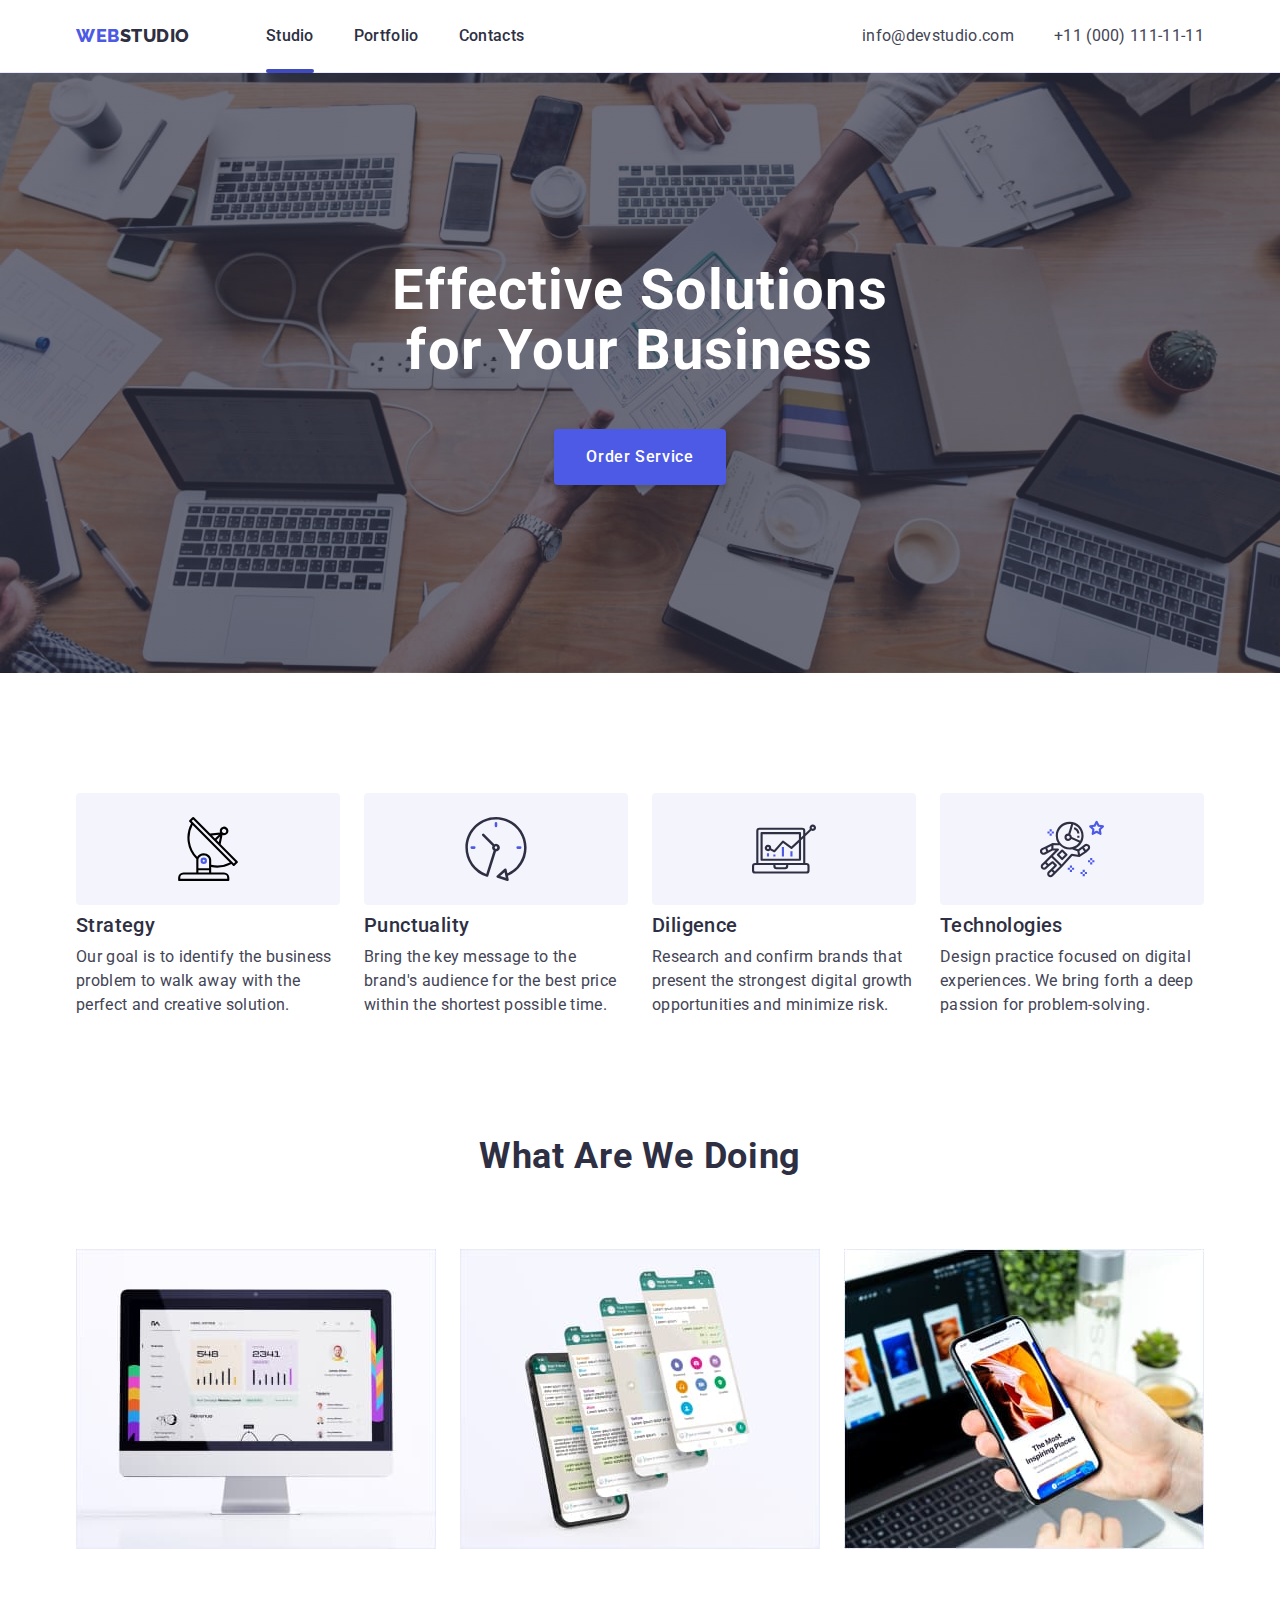
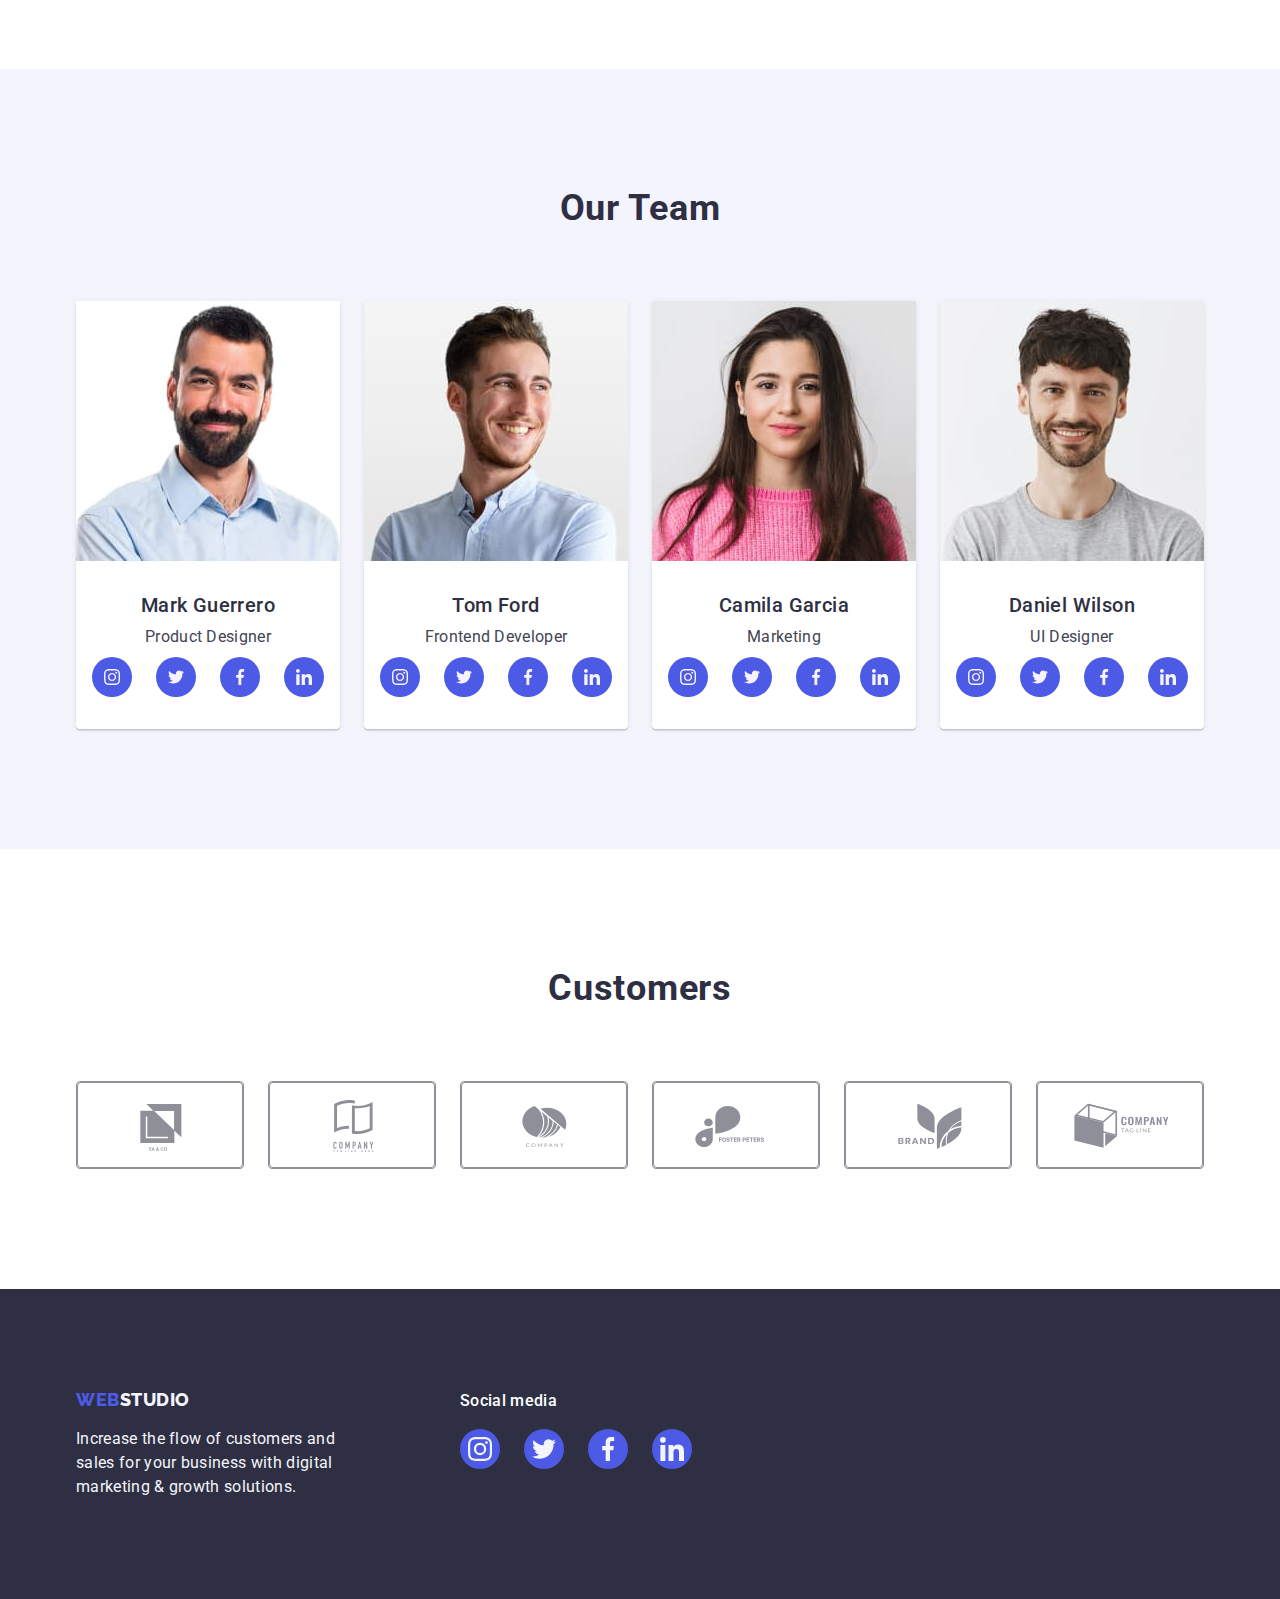
==== index.html @ 3f3465f7 "footer" ====
<!DOCTYPE html>
<html lang="en">
  <head>
    <meta charset="UTF-8" />
    <meta http-equiv="X-UA-Compatible" content="IE=edge" />
    <meta name="viewport" content="width=device-width, initial-scale=1.0" />
    <title>Document</title>
    <link rel="preconnect" href="https://fonts.googleapis.com" />
    <link rel="preconnect" href="https://fonts.gstatic.com" crossorigin />
    <link rel="preconnect" href="https://fonts.googleapis.com" />
    <link rel="preconnect" href="https://fonts.gstatic.com" crossorigin />
    <link
      href="https://fonts.googleapis.com/css2?family=Raleway:wght@800&family=Roboto:wght@400;500;700;900&display=swap"
      rel="stylesheet"
    />
    <link
      rel="stylesheet"
      href="https://cdnjs.cloudflare.com/ajax/libs/modern-normalize/2.0.0/modern-normalize.min.css"
      integrity="sha512-4xo8blKMVCiXpTaLzQSLSw3KFOVPWhm/TRtuPVc4WG6kUgjH6J03IBuG7JZPkcWMxJ5huwaBpOpnwYElP/m6wg=="
      crossorigin="anonymous"
      referrerpolicy="no-referrer"
    />
    <link rel="stylesheet" href="./css/styles.css" />
  </head>
  <body>
    <header class="header-border">
      <div class="container header-container">
        <nav class="header-navigation">
          <a class="link web" href="./index.html"
            >Web<span class="web-studio">Studio</span></a
          >
          <ul class="header-navigation-list list">
            <li class="navigation-list">
              <a href="./index.html" class="header-nav link current">Studio</a>
            </li>
            <li class="navigation-list">
              <a href="./portfolio.html" class="header-nav link">Portfolio</a>
            </li>
            <li class="navigation-list">
              <a href="" class="header-nav link">Contacts</a>
            </li>
          </ul>
        </nav>
        <address class="adress">
          <ul class="header-navigation-adress list">
            <li>
              <a class="btn-adress link" href="mailto:info@devstudio.com"
                >info@devstudio.com
              </a>
            </li>
            <li>
              <a class="btn-adress link" href="tel:+110001111111"
                >+11 (000) 111-11-11</a
              >
            </li>
          </ul>
        </address>
      </div>
    </header>
    <main>
      <section class="heero section">
        <div class="container">
          <h1 class="heero-text">Effective Solutions for Your Business</h1>
          <button type="button" class="btn-heero" data-modal-open>
            Order Service
          </button>
        </div>
      </section>
      <section class="description section">
        <div class="container">
          <h2 class="visually-hidden">Our Rules</h2>
          <ul class="list rules-main-list">
            <li class="rules-list">
              <div class="rules-list-svg">
                <svg width="64px" height="64px">
                  <use href="./images/icons.svg#icon-antenna-1"></use>
                </svg>
              </div>
              <h3 class="description-main">Strategy</h3>
              <p class="description-secondary">
                Our goal is to identify the business problem to walk away with
                the perfect and creative solution.
              </p>
            </li>
            <li class="rules-list">
              <div class="rules-list-svg">
                <svg width="64px" height="64px">
                  <use href="./images/icons.svg#icon-clock-1"></use>
                </svg>
              </div>
              <h3 class="description-main">Punctuality</h3>
              <p class="description-secondary">
                Bring the key message to the brand's audience for the best price
                within the shortest possible time.
              </p>
            </li>
            <li class="rules-list">
              <div class="rules-list-svg">
                <svg width="64px" height="64px">
                  <use href="./images/icons.svg#icon-diagram-1"></use>
                </svg>
              </div>
              <h3 class="description-main">Diligence</h3>
              <p class="description-secondary">
                Research and confirm brands that present the strongest digital
                growth opportunities and minimize risk.
              </p>
            </li>
            <li class="rules-list">
              <div class="rules-list-svg">
                <svg width="64px" height="64px">
                  <use href="./images/icons.svg#icon-astronaut-1"></use>
                </svg>
              </div>
              <h3 class="description-main">Technologies</h3>
              <p class="description-secondary">
                Design practice focused on digital experiences. We bring forth a
                deep passion for problem-solving.
              </p>
            </li>
          </ul>
        </div>
      </section>
      <section class="presentation section">
        <div class="container">
          <h2 class="products">What Are We Doing</h2>
          <ul class="list products-list">
            <li class="product-items">
              <img src="./images/pc.jpg" alt="pc" width="360" height="300" />
            </li>
            <li class="product-items">
              <img
                src="./images/phones.jpg"
                alt="phones"
                width="360"
                height="300"
              />
            </li>
            <li class="product-items">
              <img
                src="./images/notebook.jpg"
                alt="notebook"
                width="360"
                height="300"
              />
            </li>
          </ul>
        </div>
      </section>
      <section class="team section">
        <div class="container">
          <h2 class="team-our">Our Team</h2>
          <ul class="list team-mainlist">
            <li class="team-list">
              <img
                src="./images/Mark.jpg"
                alt="Mark Prouct Designer"
                width="264"
                height="260"
              />
              <div class="container-team">
                <h3 class="team-names">Mark Guerrero</h3>
                <p class="team-professions">Product Designer</p>
                <ul class="list social-list">
                  <li class="social-item">
                    <a href="" class="svg-link">
                      <svg class="social-link" width="16px" height="16px">
                        <use href="./images/icons.svg#icon-instagram-2"></use>
                      </svg>
                    </a>
                  </li>
                  <li class="social-item">
                    <a href="" class="svg-link">
                      <svg class="social-link" width="16px" height="16px">
                        <use href="./images/icons.svg#icon-twitter-1"></use>
                      </svg>
                    </a>
                  </li>
                  <li class="social-item">
                    <a href="" class="svg-link">
                      <svg class="social-link" width="16px" height="16px">
                        <use href="./images/icons.svg#icon-facebook-1"></use>
                      </svg>
                    </a>
                  </li>
                  <li class="social-item">
                    <a href="" class="svg-link">
                      <svg class="social-link" width="16px" height="16px">
                        <use href="./images/icons.svg#icon-linkedin-1"></use>
                      </svg>
                    </a>
                  </li>
                </ul>
              </div>
            </li>
            <li class="team-list">
              <img
                src="./images/Tom.jpg"
                alt="Tom Frontend Developer"
                width="264"
                height="260"
              />
              <div class="container-team">
                <h3 class="team-names">Tom Ford</h3>
                <p class="team-professions">Frontend Developer</p>
                <ul class="list social-list">
                  <li class="social-item">
                    <a href="" class="svg-link">
                      <svg class="social-link" width="16px" height="16px">
                        <use href="./images/icons.svg#icon-instagram-2"></use>
                      </svg>
                    </a>
                  </li>
                  <li class="social-item">
                    <a href="" class="svg-link">
                      <svg class="social-link" width="16px" height="16px">
                        <use href="./images/icons.svg#icon-twitter-1"></use>
                      </svg>
                    </a>
                  </li>
                  <li class="social-item">
                    <a href="" class="svg-link">
                      <svg class="social-link" width="16px" height="16px">
                        <use href="./images/icons.svg#icon-facebook-1"></use>
                      </svg>
                    </a>
                  </li>
                  <li class="social-item">
                    <a href="" class="svg-link">
                      <svg class="social-link" width="16px" height="16px">
                        <use href="./images/icons.svg#icon-linkedin-1"></use>
                      </svg>
                    </a>
                  </li>
                </ul>
              </div>
            </li>
            <li class="team-list">
              <img
                src="./images/Camila.jpg"
                alt="Camila Marketing"
                width="264"
                height="260"
              />
              <div class="container-team">
                <h3 class="team-names">Camila Garcia</h3>
                <p class="team-professions">Marketing</p>
                <ul class="list social-list">
                  <li class="social-item">
                    <a href="" class="svg-link">
                      <svg class="social-link" width="16px" height="16px">
                        <use href="./images/icons.svg#icon-instagram-2"></use>
                      </svg>
                    </a>
                  </li>
                  <li class="social-item">
                    <a href="" class="svg-link">
                      <svg class="social-link" width="16px" height="16px">
                        <use href="./images/icons.svg#icon-twitter-1"></use>
                      </svg>
                    </a>
                  </li>
                  <li class="social-item">
                    <a href="" class="svg-link">
                      <svg class="social-link" width="16px" height="16px">
                        <use href="./images/icons.svg#icon-facebook-1"></use>
                      </svg>
                    </a>
                  </li>
                  <li class="social-item">
                    <a href="" class="svg-link">
                      <svg class="social-link" width="16px" height="16px">
                        <use href="./images/icons.svg#icon-linkedin-1"></use>
                      </svg>
                    </a>
                  </li>
                </ul>
              </div>
            </li>
            <li class="team-list">
              <img
                src="./images/Daniel.jpg"
                alt="Daniel UI Designer"
                width="264"
                height="260"
              />
              <div class="container-team">
                <h3 class="team-names">Daniel Wilson</h3>
                <p class="team-professions">UI Designer</p>
                <ul class="list social-list">
                  <li class="social-item">
                    <a href="" class="svg-link">
                      <svg class="social-link" width="16px" height="16px">
                        <use href="./images/icons.svg#icon-instagram-2"></use>
                      </svg>
                    </a>
                  </li>
                  <li class="social-item">
                    <a href="" class="svg-link">
                      <svg class="social-link" width="16px" height="16px">
                        <use href="./images/icons.svg#icon-twitter-1"></use>
                      </svg>
                    </a>
                  </li>
                  <li class="social-item">
                    <a href="" class="svg-link">
                      <svg class="social-link" width="16px" height="16px">
                        <use href="./images/icons.svg#icon-facebook-1"></use>
                      </svg>
                    </a>
                  </li>
                  <li class="social-item">
                    <a href="" class="svg-link">
                      <svg class="social-link" width="16px" height="16px">
                        <use href="./images/icons.svg#icon-linkedin-1"></use>
                      </svg>
                    </a>
                  </li>
                </ul>
              </div>
            </li>
          </ul>
        </div>
      </section>
      <section class="section">
        <div class="container">
          <h2 class="customers">Customers</h2>
          <ul class="customers-list list">
            <li class="customers-item">
              <a href="" class="customers-link-svg">
                <svg class="customers-svg" width="104px" height="56px">
                  <use href="./images/icons.svg#icon-Logo"></use>
                </svg>
              </a>
            </li>
            <li class="customers-item">
              <a href="" class="customers-link-svg">
                <svg class="customers-svg" width="104px" height="56px">
                  <use href="./images/icons.svg#icon-Logo-1"></use>
                </svg>
              </a>
            </li>
            <li class="customers-item">
              <a href="" class="customers-link-svg">
                <svg class="customers-svg" width="104px" height="56px">
                  <use href="./images/icons.svg#icon-Logo-2"></use>
                </svg>
              </a>
            </li>
            <li class="customers-item">
              <a href="" class="customers-link-svg">
                <svg class="customers-svg" width="104px" height="56px">
                  <use href="./images/icons.svg#icon-Logo-3"></use>
                </svg>
              </a>
            </li>
            <li class="customers-item">
              <a href="" class="customers-link-svg">
                <svg class="customers-svg" width="104px" height="56px">
                  <use href="./images/icons.svg#icon-Logo-4"></use>
                </svg>
              </a>
            </li>
            <li class="customers-item">
              <a href="" class="customers-link-svg">
                <svg class="customers-svg" width="104px" height="56px">
                  <use href="./images/icons.svg#icon-Logo-5"></use>
                </svg>
              </a>
            </li>
          </ul>
        </div>
      </section>
    </main>
    <footer class="footer">
      <div class="container footer-container">
        <div class="footer-studio-flex">
          <a href="./index.html" class="link web-footer"
            >Web<span class="web-studio-footer">Studio</span>
          </a>
          <p class="footer-text">
            Increase the flow of customers and sales for your business with
            digital marketing & growth solutions.
          </p>
        </div>
        <div class="footer-social-links">
          <p class="footer-social-media">Social media</p>
          <ul class="list social-list">
            <li class="footer-social-item">
              <a href="" class="svg-link">
                <svg class="social-link" width="24px" height="24px">
                  <use href="./images/icons.svg#icon-instagram-2"></use>
                </svg>
              </a>
            </li>
            <li class="footer-social-item">
              <a href="" class="svg-link">
                <svg class="social-link" width="24px" height="24px">
                  <use href="./images/icons.svg#icon-twitter-1"></use>
                </svg>
              </a>
            </li>
            <li class="footer-social-item">
              <a href="" class="svg-link">
                <svg class="social-link" width="24px" height="24px">
                  <use href="./images/icons.svg#icon-facebook-1"></use>
                </svg>
              </a>
            </li>
            <li class="footer-social-item">
              <a href="" class="svg-link">
                <svg class="social-link" width="24px" height="24px">
                  <use href="./images/icons.svg#icon-linkedin-1"></use>
                </svg>
              </a>
            </li>
          </ul>
        </div>
      </div>
    </footer>
    <div class="backdrop is-hidden" data-modal>
      <div class="modal">
        <button type="button" class="modal-close-btn" data-modal-close>
          <svg clas="svg-modal" width="8px" height="8px">
            <use href="./images/icons.svg#icon-close"></use>
          </svg>
        </button>
      </div>
    </div>
    <script src="./js/modal.js"></script>
  </body>
</html>
---- css/styles.css ----
/* Variables */
:root {
--primary-blue: #4D5AE5;
--pressed-blue: #404BBF;
--overlay-dark:#2E2F42;
--success-message:#31D0AA;
--main-text:#434455;
--secondary-text:#8E8F99;
--accent-color:#E7E9FC;
--background-lite:#F4F4FD;
--hero-background:#2E2F42;
--white-background:#FFFFFF;
--modal-background:#FCFCFC;
--btn-color:rgba(0, 0, 0, 0.15);
--text-shadow:rgba(0, 0, 0, 0.25);
--box-shadow:rgba(46, 47, 66, 0.08), 0px 1px 1px 0px rgba(46, 47, 66, 0.16), 0px 1px 6px 0px rgba(46, 47, 66, 0.08);
}
/* Base styles */
*,
*::before,
*::after {
  box-sizing: border-box;
}
ul,
ol {
  padding: 0;
}
body,
h1,
h2,
h3,
h4,
p,
ul,
ol,
li,
figure,
figcaption,
blockquote,
dl,
dd {
  margin: 0;
}
body {
	font-family: "Roboto", sans-serif;
	color: var(--main-text);
	background-color: var(--white-background);
}
address {
	font-style: normal;
}
a {
		text-decoration: none;
		color: currentColor;
	}
img {
	display: block;
	max-width: 100%;
	height: auto;
}
	/* components-style */
.visually-hidden {
		position: absolute;
		width: 1px;
		height: 1px;
		margin: -1px;
		border: 0;
		padding: 0;
		white-space: nowrap;
		clip-path: inset(100%);
		clip: rect(0 0 0 0);
		overflow: hidden;
		}
.container {
	width: 1158px;
	padding: 0 15px;
	margin: 0 auto;
}
.section {
	padding: 120px 0;
}
.section-portfolio-btn {
	padding: 96px 0 120px 0;
}
.portfolio-btn {
	display: flex;
	gap: 24px;
	flex-wrap: wrap;
text-align: center;
justify-content: center;
	margin-bottom: 72px;
	
}
.btn {
	background-color: var(--background-lite);
	color: var(--primary-blue);
	font-family: "Roboto", sans-serif;
	font-size: 16px;
	font-weight: 500;
	line-height: 1.5;
	letter-spacing: 0.04em;
	cursor: pointer;
	display: block;
	padding: 12px 24px;
	border-radius: 4px;
	border: 1px solid var(--accent-color);
	
}
.btn:hover,
.btn:focus {
	background-color: var(--pressed-blue);
	color: var(--white-background);
	border: 1px solid transparent ;
box-shadow: 0px 2px 2px 0px rgba(0, 0, 0, 0.12), 0px 2px 1px 0px rgba(0, 0, 0, 0.08), 0px 3px 1px 0px rgba(0, 0, 0, 0.10);
	}

.btn-adress {
	font-size: 16px;
	line-height: 1.5;
	font-weight: 400;
	letter-spacing: 0.02em;
}
.btn-adress:hover,
.btn-adress:focus {
	color: var(--pressed-blue);
}
.list {
list-style: none;
}
.link {
	text-decoration: none;
}

/*	HEADER */
.header-border {
	border-bottom: 1px solid var(--accent-color);
	box-shadow: 0px 2px 1px rgba(46, 47, 66, 0.08), 0px 1px 1px rgba(46, 47, 66, 0.16), 0px 1px 6px rgba(46, 47, 66, 0.08);
}
.header-container {
	display: flex;
	align-items: center;
}
.web {
color: var(--primary-blue);
font-family: "Raleway",sans-serif;
font-weight: 800;
font-size: 18px;
line-height: 1.17;
letter-spacing: 0.03em;
text-transform: uppercase;
display: flex;
align-items: center;
margin-left: auto;
margin-right: 76px;
}
.web-studio {
color: var(--overlay-dark);
}
.header-navigation {
	display: flex;
	align-items: center;
}
.adress {
	margin-left: auto;
}
.header-navigation-adress {
	display: flex;
	gap: 40px;
	
}
.header-navigation-list {
	display: flex;
	margin-left: auto;
	gap: 40px;
}

.header-nav {
	display: block;
	padding: 24px 0;
	color:var(--overlay-dark);
	font-size: 16px;
	font-weight: 500;
	line-height: 1.5; 
	letter-spacing: 0.02em;
	position: relative;
	transition: color 250ms cubic-bezier(0.4, 0, 0.2, 1);
}
.header-nav:hover,
.header-nav:focus {
	color: var(--pressed-blue);
}
.navigation-list {
	position: relative;
}
.current::after {
  content: "";
  background-color: var(--pressed-blue);
  width: 100%;
  height: 4px;
  border-radius: 2px;
  display: block;
  position: absolute;
  bottom: -1px;
}

/*	BODY */
.heero {
padding: 188px 0;
margin: 0 auto;
display: flex;
max-width: 1440px;
border-color: rgba(46, 47, 66, 0.70);
background-image: linear-gradient(
      rgba(46, 47, 66, 0.70),
      rgba(46, 47, 66, 0.70)
    ),
url(../images/background-image.jpg);
background-repeat: no-repeat;
background-size: cover;
background-position: center;
}
.heero-text {
	color: var(--white-background);
	text-align: center;
	font-size: 56px;
	font-weight: 700;
	line-height: 1.07;
	letter-spacing: 0.02em;
	max-width: 496px;
	margin-top: 0;
	margin-bottom: 48px;
	margin-left: auto;
	margin-right: auto;
}
.btn-heero {
	background-color: var(--primary-blue);
	color: var(--white-background);
	font-family: "Roboto", sans-serif;
	font-size: 16px;
	font-weight: 500;
	line-height: 1.5;
	letter-spacing: 0.04em;
	cursor: pointer;
	padding: 16px 32px;
	border-radius: 4px;
	box-shadow: 0px 4px 4px 0px var(--btn-color);
	display: block;
	margin: 0 auto;
	min-width: 169px;
	height: 56px;
	border: none;
	transition: background-color 250ms cubic-bezier(0.4, 0, 0.2, 1);
	
}
.btn-heero:hover,
.btn-heero:focus {
	background-color: var(--pressed-blue);
}
.description {
	background-color: var(--white-background);
}
.rules-main-list {
	display: flex;
	gap: 24px;
	margin: 0 auto;
}
.rules-list {
	width: calc((100% - 3*24px)/4);
}
.rules-list-svg {
	display: flex;
	justify-content: center;
	align-items: center;
	background-color: var(--background-lite);
	width: 264px;
	height: 112px;
	border-radius: 4px;
	margin-bottom: 8px;
}

.description-main {
color: var(--overlay-dark);
font-size: 20px;
font-weight: 500;
line-height: 1.2;
letter-spacing: 0.02em;
margin-bottom: 8px;
}
.description-secondary {
line-height: 1.5;
letter-spacing: 0.02em;
text-shadow: 0px 4px 4px 0px var(--text-shadow);

}
.presentation {
	padding-top: 0;
	color: var(--hero-background);
	font-size: 36px;
	font-weight: 700;
	line-height: 1.11;
	letter-spacing: 0.02em;
	
}
.products {
	font-size: 36px;
	line-height: 1.11;
	text-align: center;
	letter-spacing: 0.02em;
	text-transform: capitalize;
	margin-bottom: 72px;
}
.products-list {
	display: flex;
	flex-wrap: wrap;
	gap:24px;
	
}
.team {
	background-color: var(--background-lite);
}
.team-mainlist {
	display: flex;
	flex-wrap: wrap;
	gap: 24px;
}
.team-list {
	background-color: var(--white-background);
	width: calc((100% - 3*24px)/4);
	color: var(--box-shadow);
	border-radius: 0px 0px 4px 4px;
	border-radius: 0px 0px 4px 4px;
box-shadow: 0px 2px 1px 0px rgba(46, 47, 66, 0.08), 0px 1px 1px 0px rgba(46, 47, 66, 0.16), 0px 1px 6px 0px rgba(46, 47, 66, 0.08);
}
.team-our {
	font-size: 36px;
	line-height: 1.11;
	text-align: center;
	letter-spacing: 0.02em;
	text-transform: capitalize;
	color: var(--overlay-dark);
	margin-bottom: 72px;
}
.container-team {
	padding: 32px 0;

}
.team-names {
	color: var(--hero-background);
	font-size: 20px;
	font-weight: 500;
	line-height: 1.2;
	letter-spacing: 0.02em;
	text-align: center;
	margin-bottom: 8px;
}
.team-professions {
	font-size: 16px;
	font-weight: 400;
	line-height: 1.5;
	letter-spacing: 0.02em;
	text-align: center;
	margin-bottom: 8px;
}
.social-list {
	display: flex;
	justify-content: center;
	gap: 24px;
}
.social-item {
	width: 40px;
	height: 40px;
	
	
}

.svg-link {
	width: 100%;
	height: 100%;
	background-color:var(--primary-blue);
	border-radius: 50%;
	display: flex;
	align-items: center;
	justify-content: center;
	transition: background-color 250ms cubic-bezier(0.4, 0, 0.2, 1);
}
.social-link {
 fill: var(--background-lite);
  transition: fill 250ms cubic-bezier(0.4, 0, 0.2, 1);
}
.svg-link:hover,
.svg-link:focus {
  background-color: var(--pressed-blue);
}
.svg-link:hover .social-link,
.svg-link:focus .social-link {
  fill: var(--background-lite);
}
.customers {
	text-align: center;
	margin-bottom: 72px;
	font-weight: 700;
  font-size: 36px;
  line-height: 1.11;
  letter-spacing: 0.02em;
  color: var(--hero-background);
}
.customers-list {
	display: flex;
	justify-content: center;
	gap: 24px;
	transition: border-color 250ms cubic-bezier(0.4, 0, 0.2, 1);
	transition: color 250ms cubic-bezier(0.4, 0, 0.2, 1);
}
.customers-item {
	width: 168px;
	height: 88px;
	border-radius: 4px;
	border: 1px solid var(--secondary-text);
	background-position: center;
	background-repeat: no-repeat;
	background-size: 104px 56px;
	
}

.customers-link-svg {
	width: 100%;
	height: 100%;
	display: flex;
	align-items: center;
	justify-content: center;
	color: var(--secondary-text);
	border: 1px solid var(--secondary-text);
	border-radius: 4px;
	
}
.customers-svg {
	fill: currentColor;
	transition: fill 250ms cubic-bezier(0.4, 0, 0.2, 1);
}
.customers-link-svg:hover,
.customers-link-svg:focus {
	color: var(--pressed-blue);
	border-color: var(--pressed-blue);
}
.customers-link-svg:hover .customers-svg,
.customers-link-svg:focus .customers-svg {
	fill: var(--pressed-blue);
}
/* Portfolio-body */
.rules-description {
	color: var(--hero-background);
	font-size: 20px;
	font-weight: 500;
	line-height: 1.2;
	letter-spacing: 0.02em;
	margin-bottom: 8px;
}
.rules-work	{
	font-size: 16px;
	font-weight: 400;
	line-height: 1.5;
	letter-spacing: 0.02em;
	
}
.portfolio-list{
	display: flex;
	flex-wrap: wrap;
	gap: 48px 24px;
}
.portfolio-item-list {
	background-color: var(--white-background);
	width: calc((100% - 48px) / 3);
	border: 1px solid var(--accent-color);
		
}
.overlay {
	position: relative;
	overflow: hidden;
}
.overlay-text{
	position: absolute;
	opacity: 1;
	width: 100%;
	height: 100%;
	padding: 40px 32px 164px 32px;
	display: flex;
	justify-content: center;
	align-items: center;
	color: var(--background-lite);
	background-color: var(--primary-blue);
	top: 0;
	left: 0;
	transition: transform 250ms cubic-bezier(0.4, 0, 0.2, 1);
	transform: translateY(101%);
	font-family: Roboto;
	font-size: 16px;
	line-height: 1.5;
	letter-spacing: 0.02em;
}
.portfolio-item-list:hover .overlay-text {
	transform: translateY(0);
 }
.portfolio-container {
	padding: 32px 16px;
	border: 1px solid var(--accent-color);
	border-top: none;
}
/*	FOOTER */

.footer {
	display: flex;
	background-color: #2E2F42;
	font-size: 16px;
	font-weight: 400;
	line-height: 1.5;
	letter-spacing: 0.02em;
	padding: 100px 0;
}
.footer-container {
	display: flex;
	align-items: baseline;
}
.footer-studio-flex {
	margin-right: 120px;
}
.web-footer {
color: var(--primary-blue);
font-family: "Raleway",sans-serif;
font-weight: 800;
font-size: 18px;
line-height: 1.17;
letter-spacing: 0.03em;
display: inline-block;
text-transform: uppercase;
margin-bottom: 16px;
}
.web-studio-footer {
	color: var(--background-lite);
	font-family: Raleway;
	font-weight: 800;
	font-size: 18px;
	line-height: 1.16;
	letter-spacing: 0.03em;
	text-transform: uppercase;
	}
	.footer-text {
		color: var(--background-lite);
		font-size: 16px;
		font-weight: 400;
		line-height: 1.5;
		letter-spacing: 0.02em;
		max-width: 264px;
		
	}
	.footer-social-list {
		display: flex;
		gap: 16px;
	}
	.footer-social-media {
		color: var(--white-background);
		font-size: 16px;
		font-weight: 500;
		line-height: 1.5;
		letter-spacing: 0.02em;
		margin-bottom: 16px;
	}
	.footer-social-item {
		width: 40px;
		height: 40px;
	}
	.footer-social-item .svg-link:hover,
	.footer-social-item .svg-link:focus {
	  background-color: #31D0AA;
	}
	
	/* ===MODAL ==== */
	.backdrop {
		position: fixed;
		top: 0;
		left: 0;
		width: 100%;
		height: 100%;
		background-color: rgba(46, 47, 66, 0.4);
		opacity: 1;
		transition: opacity 250ms cubic-bezier(0.4, 0, 0.2, 1),
		  visibility 250ms cubic-bezier(0.4, 0, 0.2, 1);
	 }
	.modal {
		position: absolute;
		top: 50%;
		left: 50%;
		transform: translate(-50%, -50%) scale(1);
  		transition: transform 250ms cubic-bezier(0.4, 0, 0.2, 1);
		width: 408px;
		min-height: 584px;
		border-radius: 4px;
		background: var(--modal-background);
		box-shadow: 0px 2px 1px 0px rgba(0, 0, 0, 0.20), 0px 1px 3px 0px rgba(0, 0, 0, 0.12), 0px 1px 1px 0px rgba(0, 0, 0, 0.14);

	}
	.modal-close-btn {
		position: absolute;
		top: 14px;
		right: 25px;
		display: flex;
		justify-content: center;
  		align-items: center;
  		width: 24px;
  		height: 24px;
		border-radius: 50%;
		border: 1px solid rgba(0, 0, 0, 0.1);
		background-color: var(--accent-color);
		padding: 0;
		cursor: pointer;
		transition: background-color 250ms cubic-bezier(0.4, 0, 0.2, 1), border 250ms cubic-bezier(0.4, 0, 0.2, 1);
	}
	.modal-close-btn:hover,
	.modal-close-btn:focus {
		background-color: var(--pressed-blue);
		border: none;
	}
	.is-hidden {
		opacity: 0;
		visibility: hidden;
		pointer-events: none;
	}
	.backdrop.is-hidden .modal {
		transform: translate(-50%, -50%) scale(0.5);
	 }
	 .svg-modal {
		ransition: fill 250ms cubic-bezier(0.4, 0, 0.2, 1);
	 }
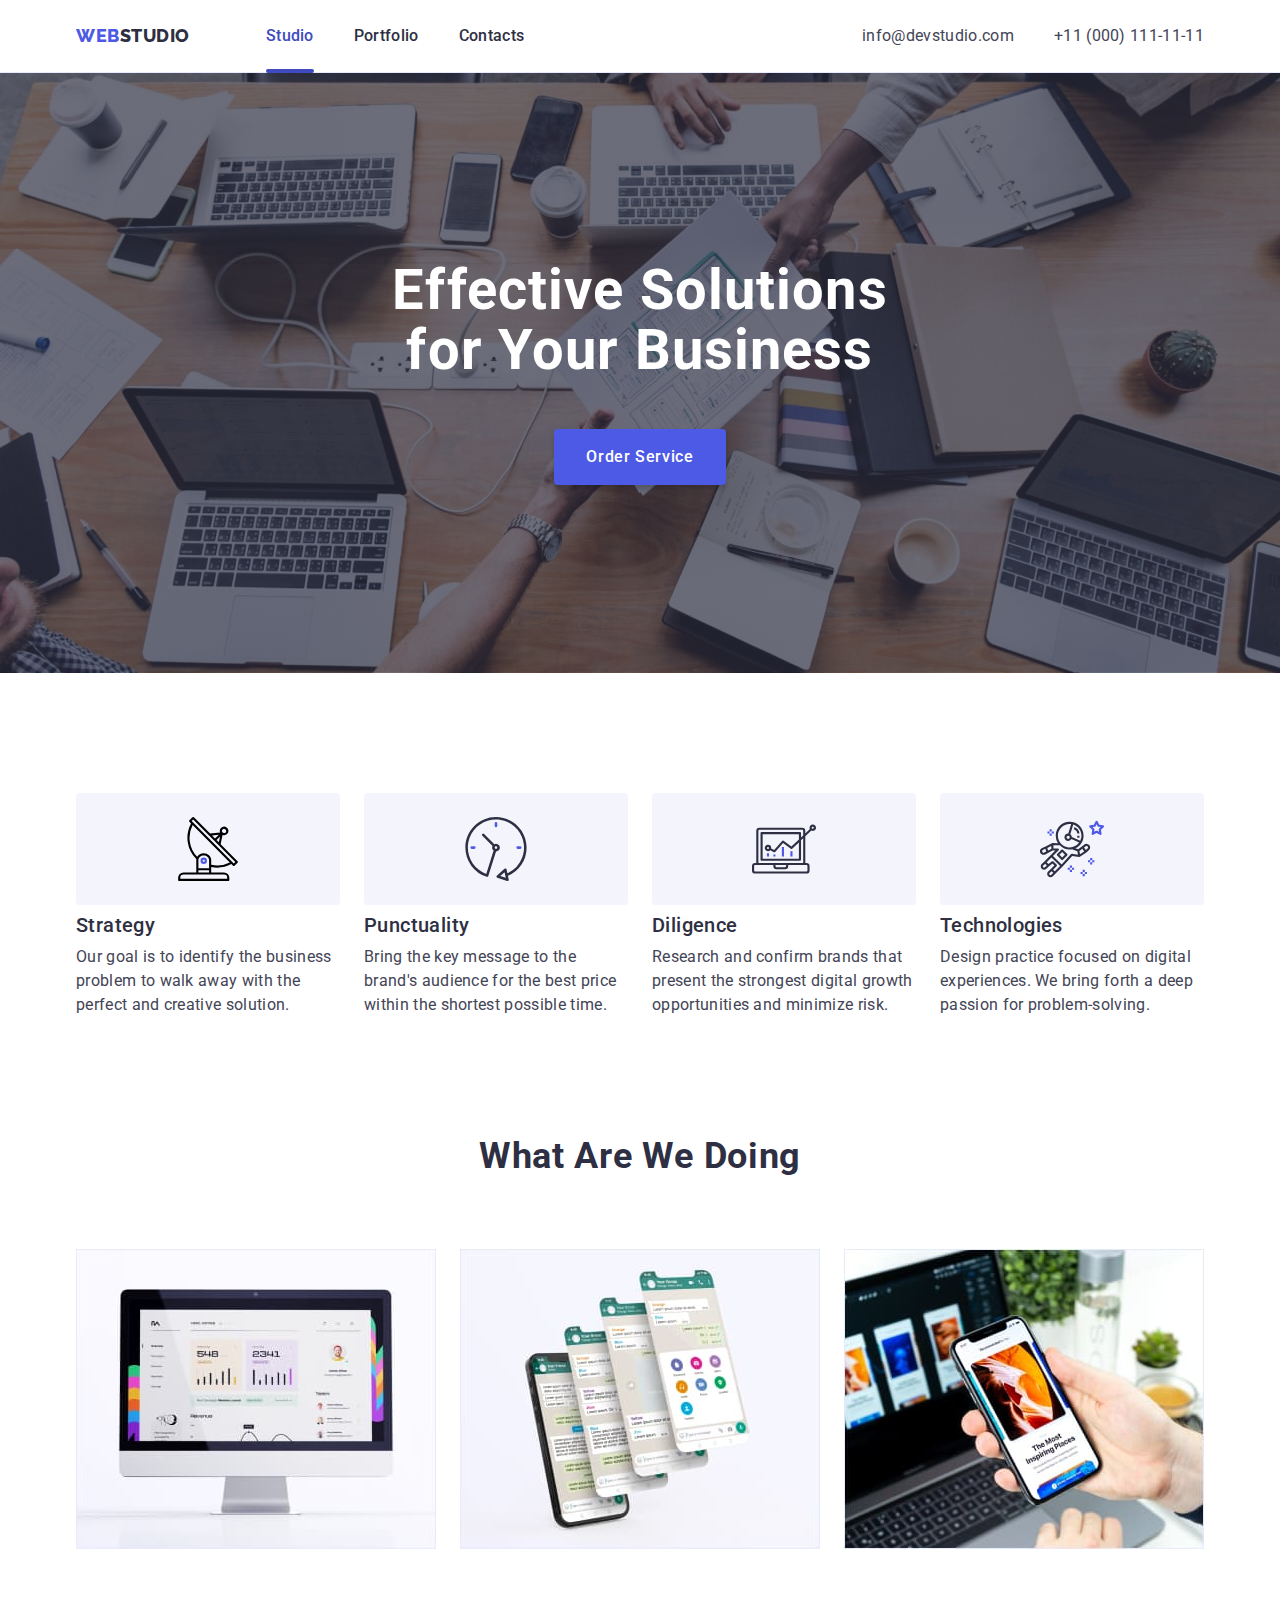
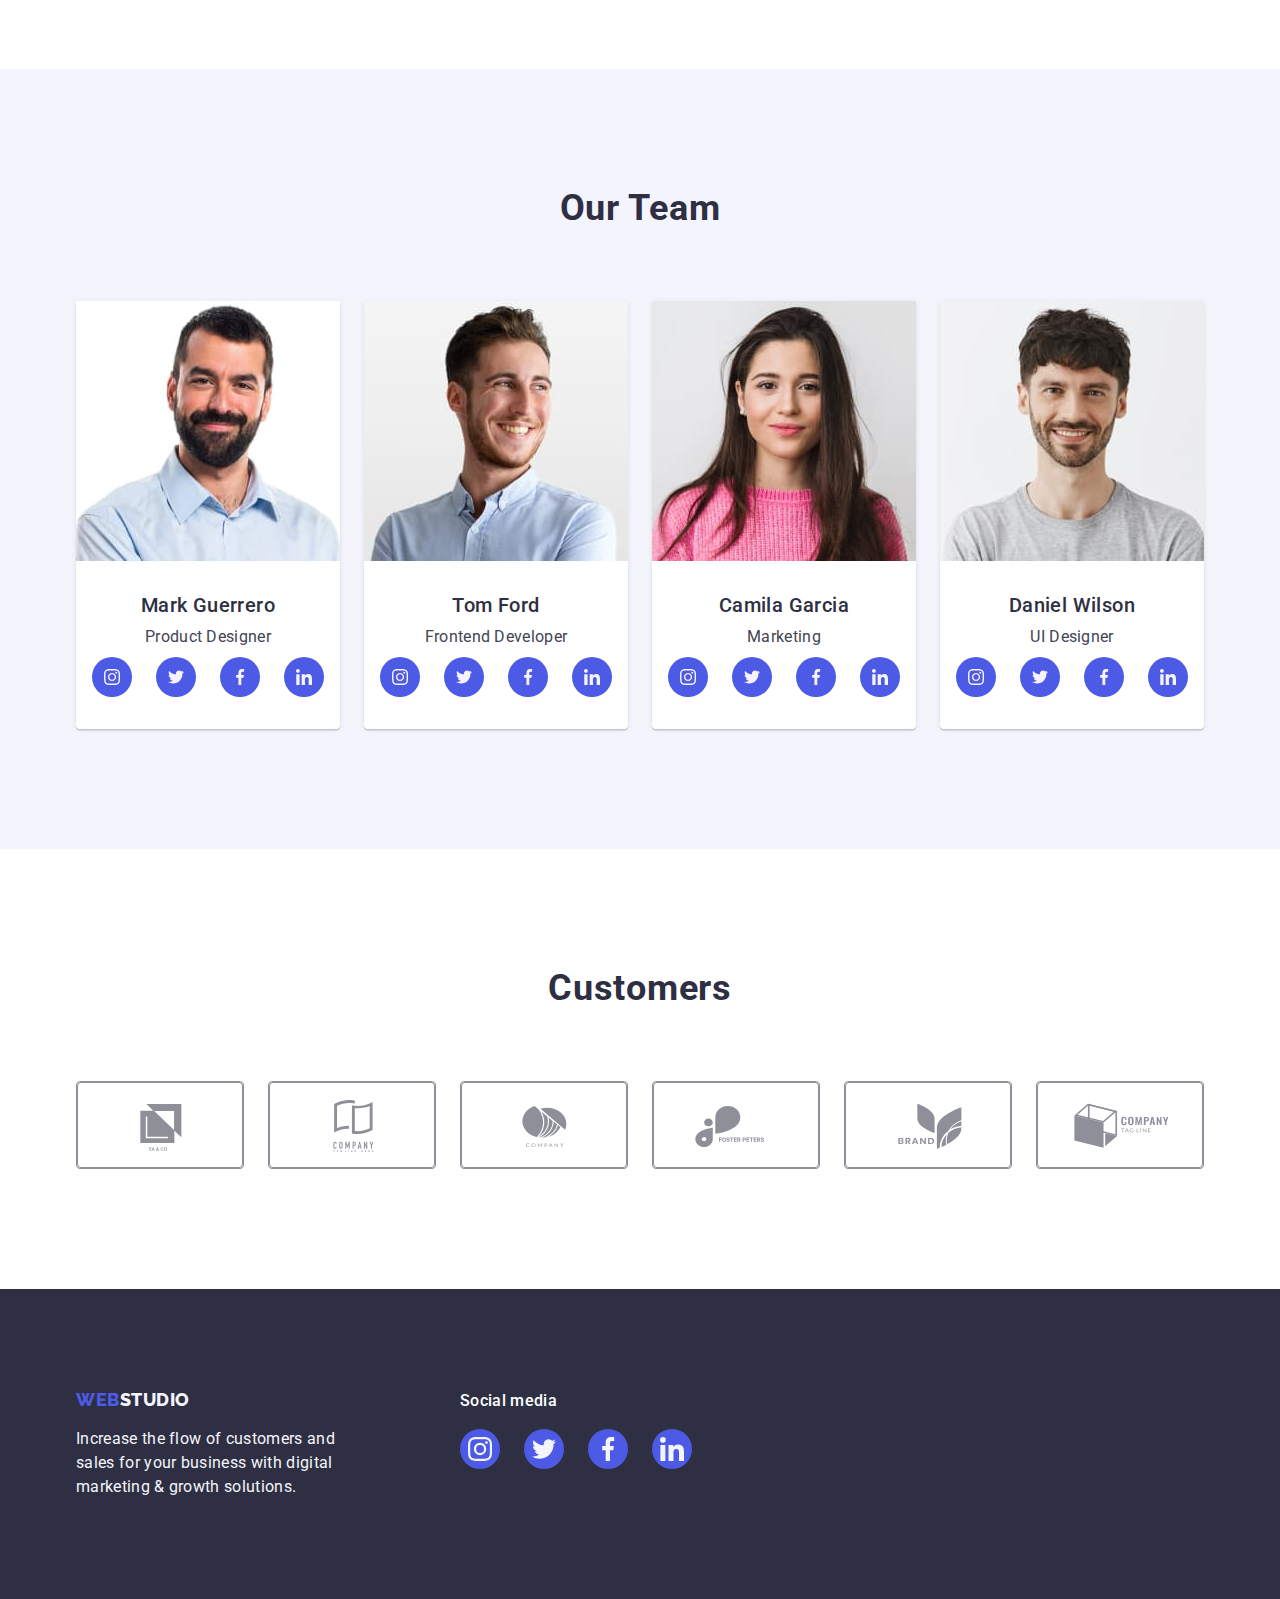
==== commit 19ad3d30: "header" ====
--- a/index.html
+++ b/index.html
@@ -72,7 +72,7 @@
           <ul class="list rules-main-list">
             <li class="rules-list">
               <div class="rules-list-svg">
-                <svg width="64px" height="64px">
+                <svg width="64" height="64">
                   <use href="./images/icons.svg#icon-antenna-1"></use>
                 </svg>
               </div>
@@ -84,7 +84,7 @@
             </li>
             <li class="rules-list">
               <div class="rules-list-svg">
-                <svg width="64px" height="64px">
+                <svg width="64" height="64">
                   <use href="./images/icons.svg#icon-clock-1"></use>
                 </svg>
               </div>
@@ -96,7 +96,7 @@
             </li>
             <li class="rules-list">
               <div class="rules-list-svg">
-                <svg width="64px" height="64px">
+                <svg width="64" height="64">
                   <use href="./images/icons.svg#icon-diagram-1"></use>
                 </svg>
               </div>
@@ -108,7 +108,7 @@
             </li>
             <li class="rules-list">
               <div class="rules-list-svg">
-                <svg width="64px" height="64px">
+                <svg width="64" height="64">
                   <use href="./images/icons.svg#icon-astronaut-1"></use>
                 </svg>
               </div>
@@ -328,42 +328,42 @@
           <ul class="customers-list list">
             <li class="customers-item">
               <a href="" class="customers-link-svg">
-                <svg class="customers-svg" width="104px" height="56px">
+                <svg class="customers-svg" width="104" height="56">
                   <use href="./images/icons.svg#icon-Logo"></use>
                 </svg>
               </a>
             </li>
             <li class="customers-item">
               <a href="" class="customers-link-svg">
-                <svg class="customers-svg" width="104px" height="56px">
+                <svg class="customers-svg" width="104" height="56">
                   <use href="./images/icons.svg#icon-Logo-1"></use>
                 </svg>
               </a>
             </li>
             <li class="customers-item">
               <a href="" class="customers-link-svg">
-                <svg class="customers-svg" width="104px" height="56px">
+                <svg class="customers-svg" width="104" height="56">
                   <use href="./images/icons.svg#icon-Logo-2"></use>
                 </svg>
               </a>
             </li>
             <li class="customers-item">
               <a href="" class="customers-link-svg">
-                <svg class="customers-svg" width="104px" height="56px">
+                <svg class="customers-svg" width="104" height="56">
                   <use href="./images/icons.svg#icon-Logo-3"></use>
                 </svg>
               </a>
             </li>
             <li class="customers-item">
               <a href="" class="customers-link-svg">
-                <svg class="customers-svg" width="104px" height="56px">
+                <svg class="customers-svg" width="104" height="56">
                   <use href="./images/icons.svg#icon-Logo-4"></use>
                 </svg>
               </a>
             </li>
             <li class="customers-item">
               <a href="" class="customers-link-svg">
-                <svg class="customers-svg" width="104px" height="56px">
+                <svg class="customers-svg" width="104" height="56">
                   <use href="./images/icons.svg#icon-Logo-5"></use>
                 </svg>
               </a>
@@ -421,9 +421,11 @@
     <div class="backdrop is-hidden" data-modal>
       <div class="modal">
         <button type="button" class="modal-close-btn" data-modal-close>
-          <svg clas="svg-modal" width="8px" height="8px">
-            <use href="./images/icons.svg#icon-close"></use>
-          </svg>
+          <a>
+            <svg clas="svg-modal" width="8" height="8">
+              <use href="./images/icons.svg#icon-close"></use>
+            </svg>
+          </a>
         </button>
       </div>
     </div>
--- a/css/styles.css
+++ b/css/styles.css
@@ -104,6 +104,7 @@
 	padding: 12px 24px;
 	border-radius: 4px;
 	border: 1px solid var(--accent-color);
+	transition: color 250ms cubic-bezier(0.4, 0, 0.2, 1), background-color 250ms cubic-bezier(0.4, 0, 0.2, 1), border-color 250ms cubic-bezier(0.4, 0, 0.2, 1), box-shadow 250ms cubic-bezier(0.4, 0, 0.2, 1); 
 	
 }
 .btn:hover,
@@ -166,6 +167,7 @@
 .header-navigation-adress {
 	display: flex;
 	gap: 40px;
+	transition: color 250ms cubic-bezier(0.4, 0, 0.2, 1); 
 	
 }
 .header-navigation-list {
@@ -191,6 +193,9 @@
 }
 .navigation-list {
 	position: relative;
+}
+.current {
+	color: var(--pressed-blue);
 }
 .current::after {
   content: "";
@@ -468,10 +473,15 @@
 	gap: 48px 24px;
 }
 .portfolio-item-list {
+	display: block;
 	background-color: var(--white-background);
 	width: calc((100% - 48px) / 3);
 	border: 1px solid var(--accent-color);
 		
+}
+.portfolio-item-list:hover,
+.portfolio-item-list:focus {
+	box-shadow: 0px 1px 6px rgba(46, 47, 66, 0.08), 0px 1px 1px rgba(46, 47, 66, 0.16), 0px 2px 1px rgba(46, 47, 66, 0.08);
 }
 .overlay {
 	position: relative;
@@ -600,8 +610,8 @@
 	}
 	.modal-close-btn {
 		position: absolute;
-		top: 14px;
-		right: 25px;
+		top: 24px;
+		right: 24px;
 		display: flex;
 		justify-content: center;
   		align-items: center;
@@ -616,6 +626,7 @@
 	}
 	.modal-close-btn:hover,
 	.modal-close-btn:focus {
+		fill: var(--white-background);
 		background-color: var(--pressed-blue);
 		border: none;
 	}
@@ -628,6 +639,6 @@
 		transform: translate(-50%, -50%) scale(0.5);
 	 }
 	 .svg-modal {
-		ransition: fill 250ms cubic-bezier(0.4, 0, 0.2, 1);
+		transition: fill 250ms cubic-bezier(0.4, 0, 0.2, 1);
 	 }
 	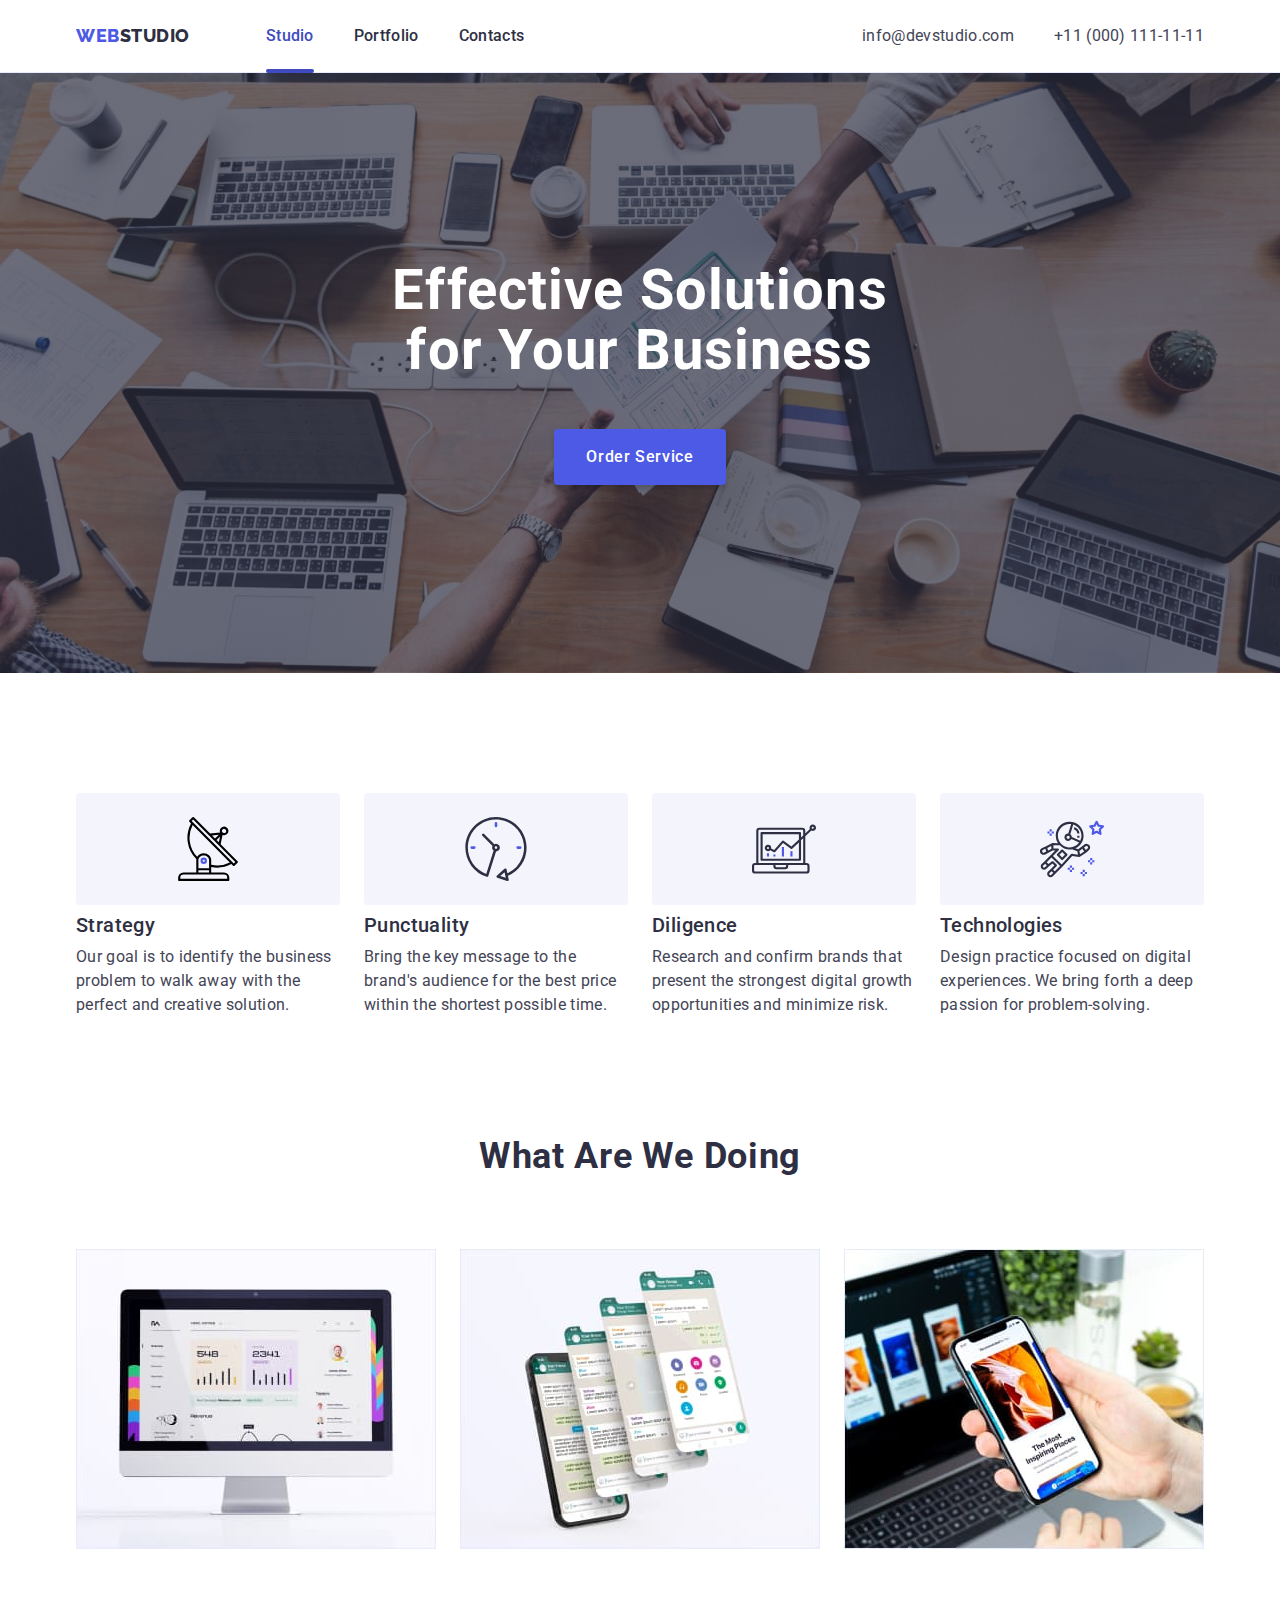
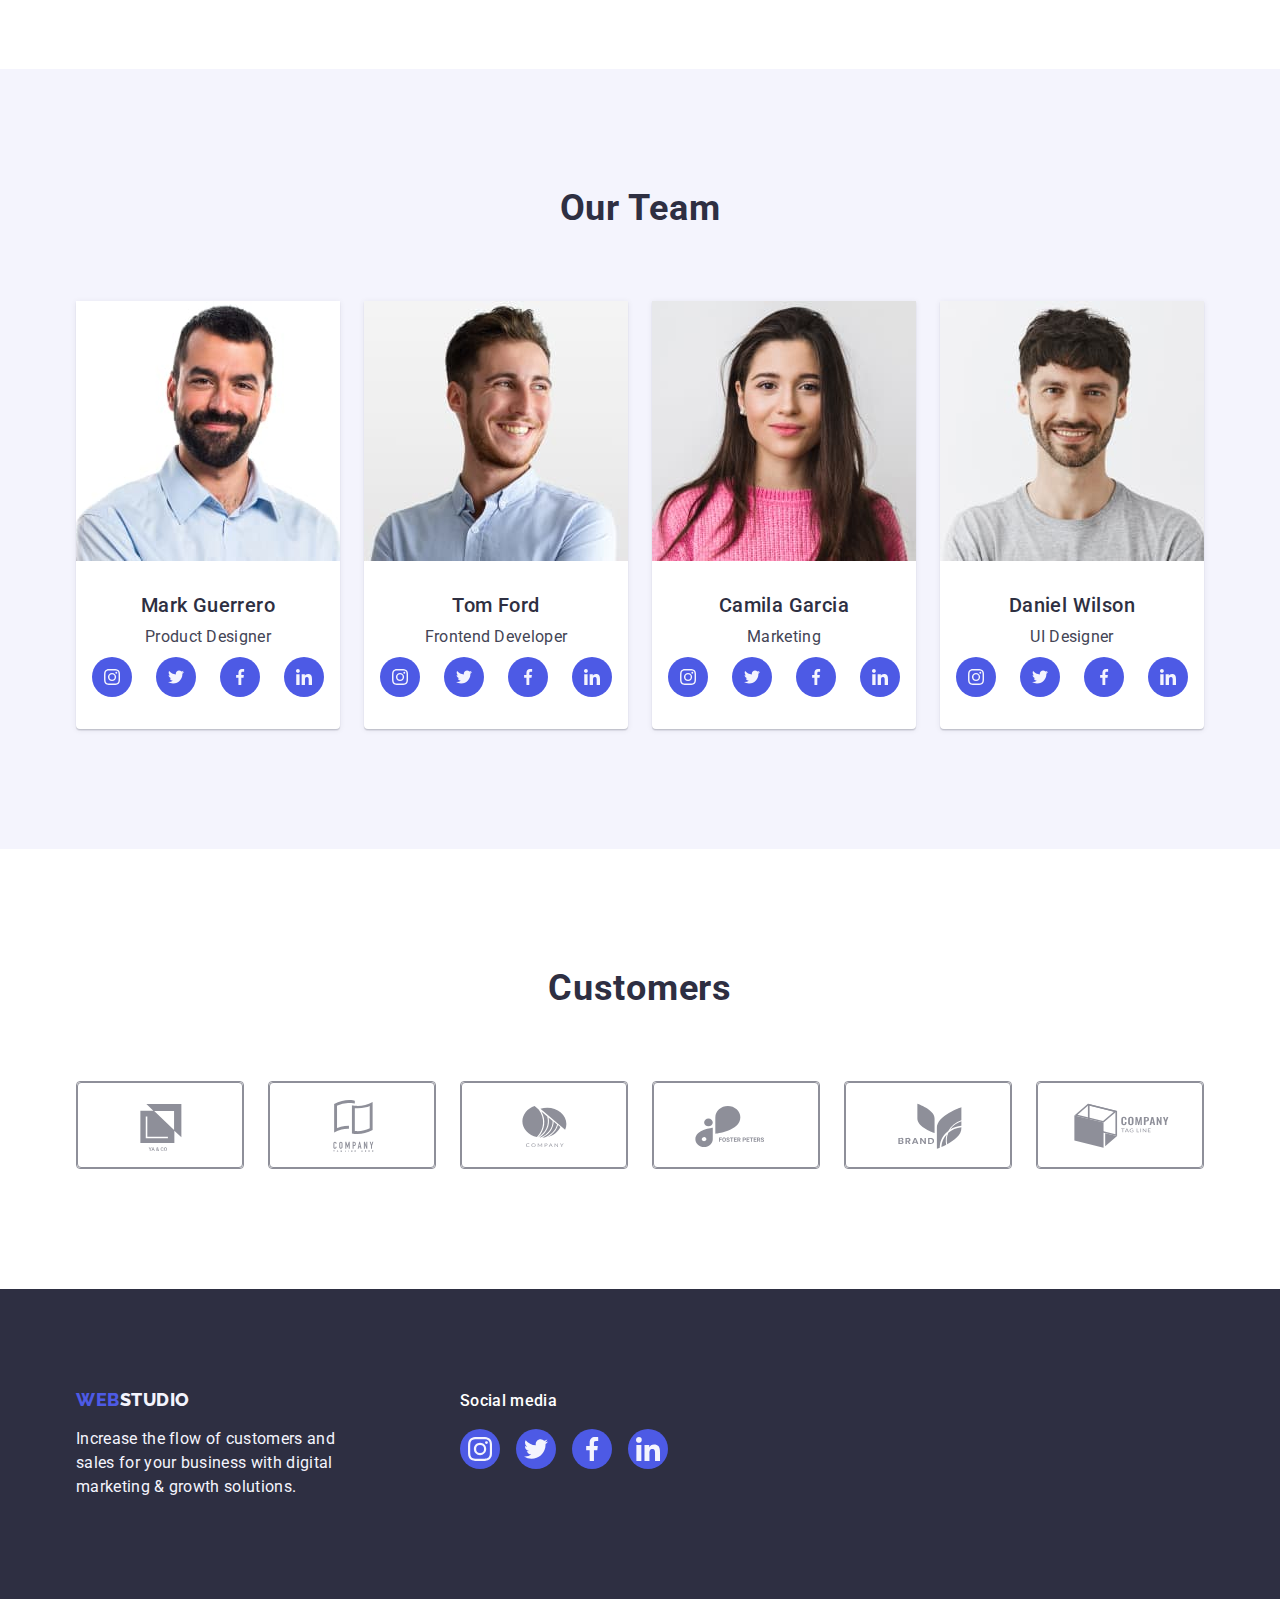
==== commit ba5f4e73: "1" ====
--- a/index.html
+++ b/index.html
@@ -385,31 +385,31 @@
         </div>
         <div class="footer-social-links">
           <p class="footer-social-media">Social media</p>
-          <ul class="list social-list">
+          <ul class="list footer-social-list">
             <li class="footer-social-item">
               <a href="" class="svg-link">
-                <svg class="social-link" width="24px" height="24px">
+                <svg class="social-link" width="24" height="24">
                   <use href="./images/icons.svg#icon-instagram-2"></use>
                 </svg>
               </a>
             </li>
             <li class="footer-social-item">
               <a href="" class="svg-link">
-                <svg class="social-link" width="24px" height="24px">
+                <svg class="social-link" width="24" height="24">
                   <use href="./images/icons.svg#icon-twitter-1"></use>
                 </svg>
               </a>
             </li>
             <li class="footer-social-item">
               <a href="" class="svg-link">
-                <svg class="social-link" width="24px" height="24px">
+                <svg class="social-link" width="24" height="24">
                   <use href="./images/icons.svg#icon-facebook-1"></use>
                 </svg>
               </a>
             </li>
             <li class="footer-social-item">
               <a href="" class="svg-link">
-                <svg class="social-link" width="24px" height="24px">
+                <svg class="social-link" width="24" height="24">
                   <use href="./images/icons.svg#icon-linkedin-1"></use>
                 </svg>
               </a>
--- a/css/styles.css
+++ b/css/styles.css
@@ -120,6 +120,7 @@
 	line-height: 1.5;
 	font-weight: 400;
 	letter-spacing: 0.02em;
+	transition: color 250ms cubic-bezier(0.4, 0, 0.2, 1); 
 }
 .btn-adress:hover,
 .btn-adress:focus {
@@ -424,9 +425,7 @@
 	background-position: center;
 	background-repeat: no-repeat;
 	background-size: 104px 56px;
-	
-}
-
+}
 .customers-link-svg {
 	width: 100%;
 	height: 100%;
@@ -436,7 +435,7 @@
 	color: var(--secondary-text);
 	border: 1px solid var(--secondary-text);
 	border-radius: 4px;
-	
+	transition: border-color 250ms cubic-bezier(0.4, 0, 0.2, 1), color 250ms cubic-bezier(0.4, 0, 0.2, 1); 
 }
 .customers-svg {
 	fill: currentColor;
@@ -471,19 +470,23 @@
 	display: flex;
 	flex-wrap: wrap;
 	gap: 48px 24px;
+	transition: box-shadow 250ms cubic-bezier(0.4, 0, 0.2, 1);
 }
 .portfolio-item-list {
 	display: block;
 	background-color: var(--white-background);
 	width: calc((100% - 48px) / 3);
 	border: 1px solid var(--accent-color);
+	transition: box-shadow 250ms cubic-bezier(0.4, 0, 0.2, 1);
 		
 }
 .portfolio-item-list:hover,
 .portfolio-item-list:focus {
 	box-shadow: 0px 1px 6px rgba(46, 47, 66, 0.08), 0px 1px 1px rgba(46, 47, 66, 0.16), 0px 2px 1px rgba(46, 47, 66, 0.08);
+
 }
 .overlay {
+	display: block;
 	position: relative;
 	overflow: hidden;
 }
@@ -492,7 +495,7 @@
 	opacity: 1;
 	width: 100%;
 	height: 100%;
-	padding: 40px 32px 164px 32px;
+	padding: 40px 32px;
 	display: flex;
 	justify-content: center;
 	align-items: center;
@@ -501,13 +504,14 @@
 	top: 0;
 	left: 0;
 	transition: transform 250ms cubic-bezier(0.4, 0, 0.2, 1);
-	transform: translateY(101%);
+	transform: translateY(100%);
 	font-family: Roboto;
 	font-size: 16px;
 	line-height: 1.5;
 	letter-spacing: 0.02em;
 }
-.portfolio-item-list:hover .overlay-text {
+.portfolio-item-list:hover .overlay-text,
+.link:focus .overlay-text {
 	transform: translateY(0);
  }
 .portfolio-container {
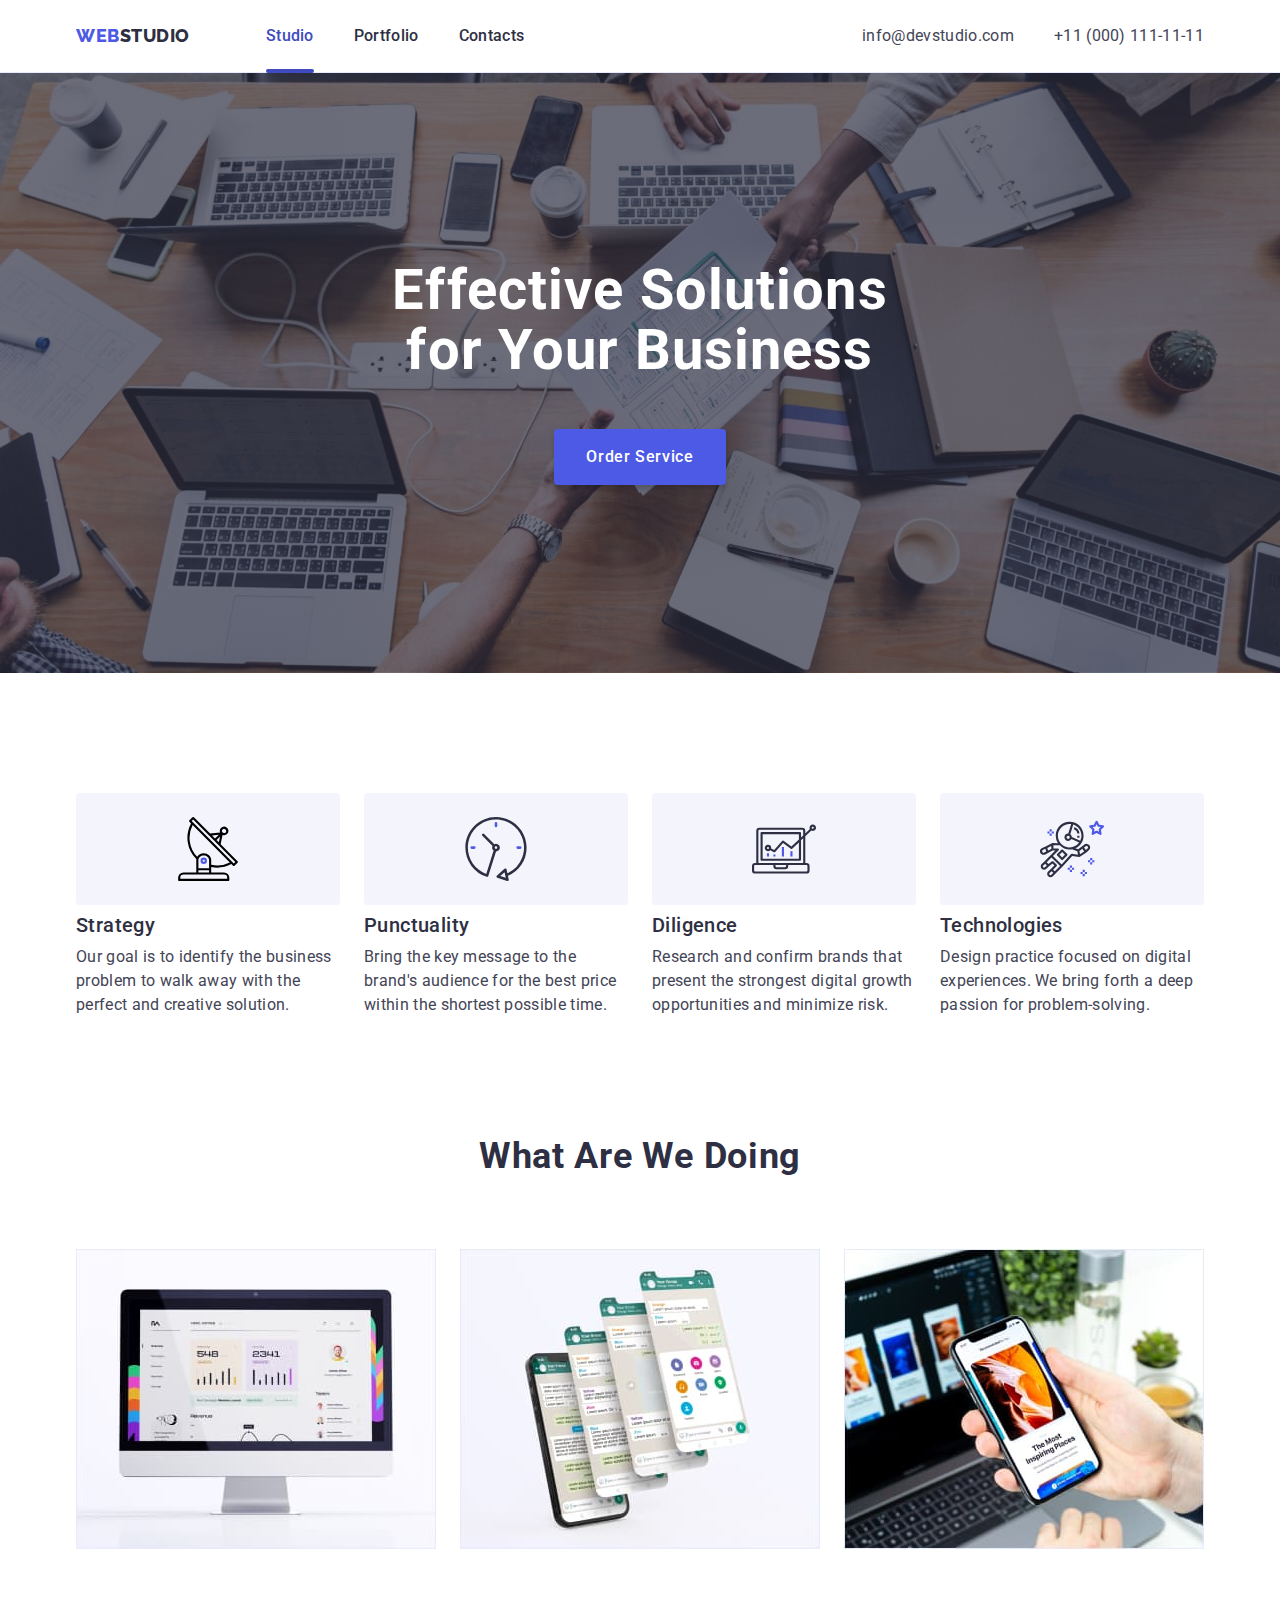
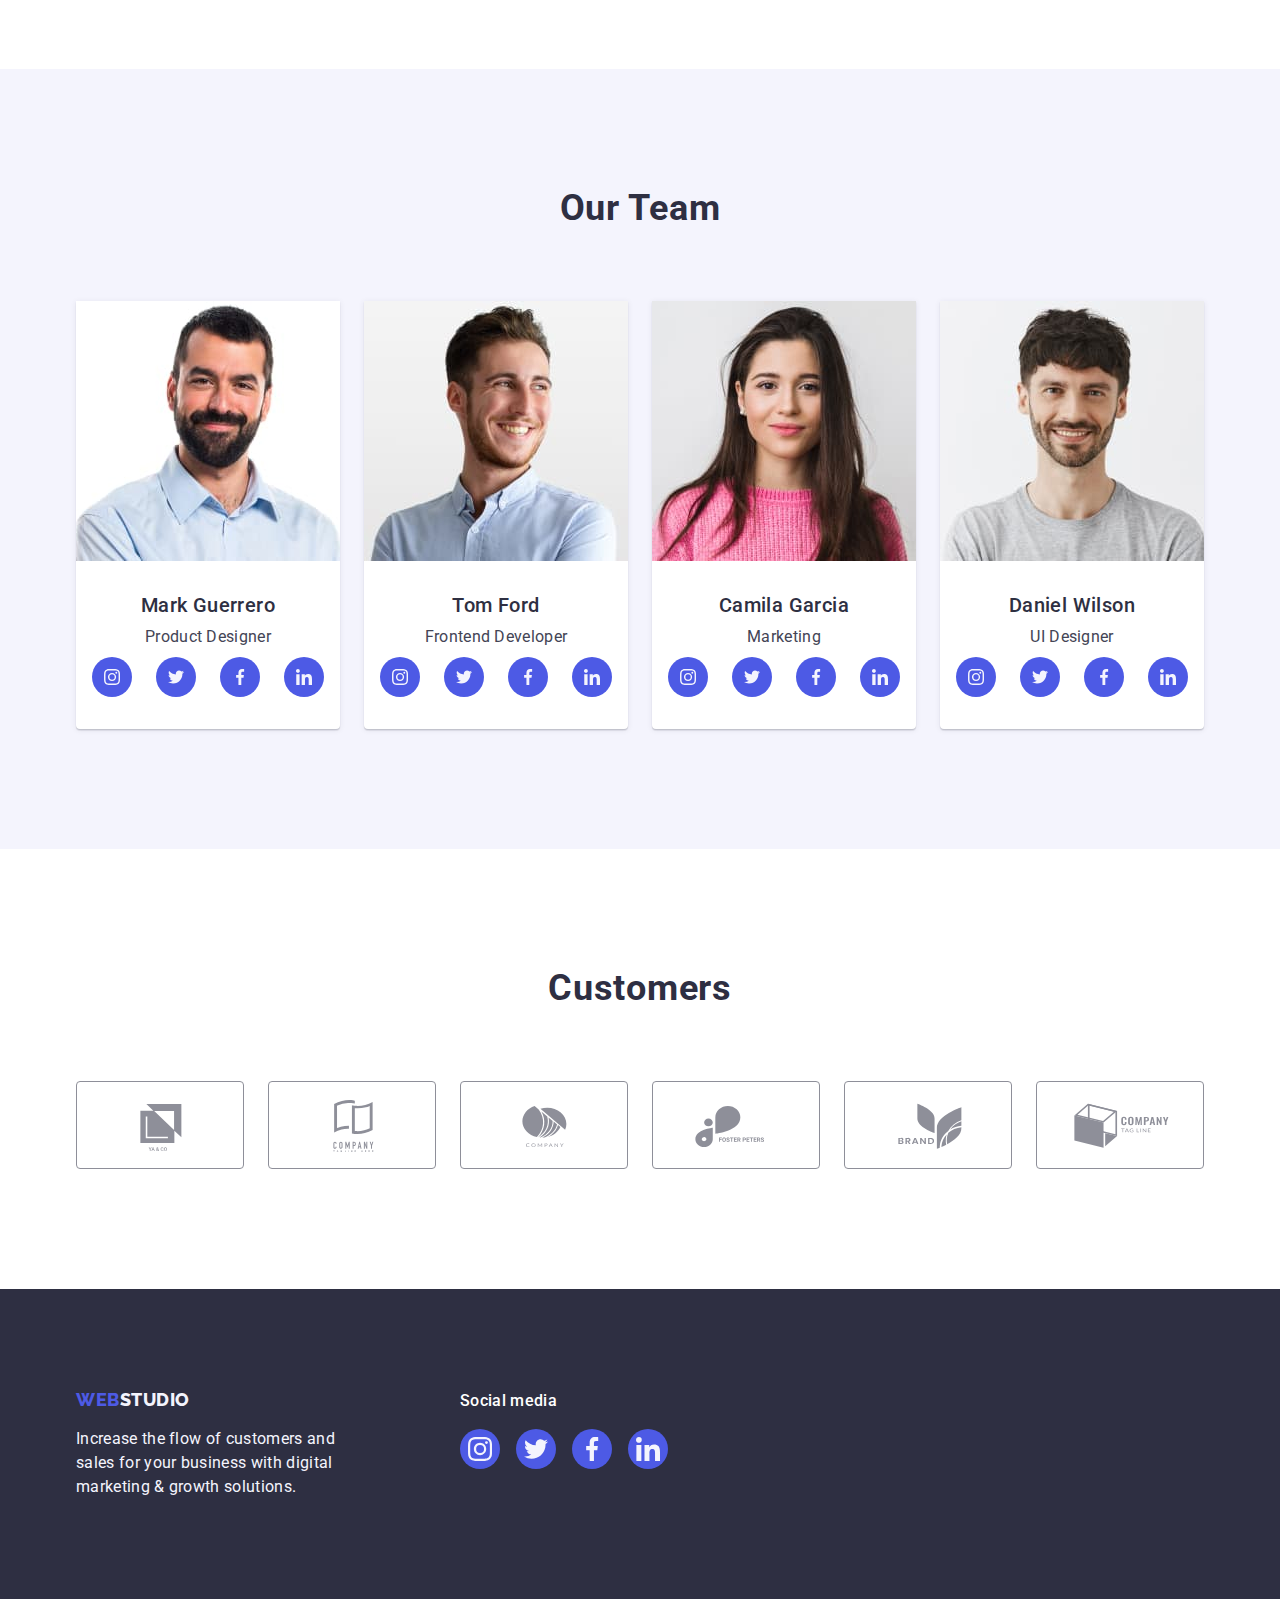
==== commit 0ff19826: "try" ====
--- a/index.html
+++ b/index.html
@@ -206,28 +206,28 @@
                 <ul class="list social-list">
                   <li class="social-item">
                     <a href="" class="svg-link">
-                      <svg class="social-link" width="16px" height="16px">
+                      <svg class="social-link" width="16" height="16">
                         <use href="./images/icons.svg#icon-instagram-2"></use>
                       </svg>
                     </a>
                   </li>
                   <li class="social-item">
                     <a href="" class="svg-link">
-                      <svg class="social-link" width="16px" height="16px">
+                      <svg class="social-link" width="16" height="16">
                         <use href="./images/icons.svg#icon-twitter-1"></use>
                       </svg>
                     </a>
                   </li>
                   <li class="social-item">
                     <a href="" class="svg-link">
-                      <svg class="social-link" width="16px" height="16px">
+                      <svg class="social-link" width="16" height="16">
                         <use href="./images/icons.svg#icon-facebook-1"></use>
                       </svg>
                     </a>
                   </li>
                   <li class="social-item">
                     <a href="" class="svg-link">
-                      <svg class="social-link" width="16px" height="16px">
+                      <svg class="social-link" width="16" height="16">
                         <use href="./images/icons.svg#icon-linkedin-1"></use>
                       </svg>
                     </a>
@@ -248,28 +248,28 @@
                 <ul class="list social-list">
                   <li class="social-item">
                     <a href="" class="svg-link">
-                      <svg class="social-link" width="16px" height="16px">
+                      <svg class="social-link" width="16" height="16">
                         <use href="./images/icons.svg#icon-instagram-2"></use>
                       </svg>
                     </a>
                   </li>
                   <li class="social-item">
                     <a href="" class="svg-link">
-                      <svg class="social-link" width="16px" height="16px">
+                      <svg class="social-link" width="16" height="16">
                         <use href="./images/icons.svg#icon-twitter-1"></use>
                       </svg>
                     </a>
                   </li>
                   <li class="social-item">
                     <a href="" class="svg-link">
-                      <svg class="social-link" width="16px" height="16px">
+                      <svg class="social-link" width="16" height="16">
                         <use href="./images/icons.svg#icon-facebook-1"></use>
                       </svg>
                     </a>
                   </li>
                   <li class="social-item">
                     <a href="" class="svg-link">
-                      <svg class="social-link" width="16px" height="16px">
+                      <svg class="social-link" width="16" height="16">
                         <use href="./images/icons.svg#icon-linkedin-1"></use>
                       </svg>
                     </a>
@@ -290,28 +290,28 @@
                 <ul class="list social-list">
                   <li class="social-item">
                     <a href="" class="svg-link">
-                      <svg class="social-link" width="16px" height="16px">
+                      <svg class="social-link" width="16" height="16">
                         <use href="./images/icons.svg#icon-instagram-2"></use>
                       </svg>
                     </a>
                   </li>
                   <li class="social-item">
                     <a href="" class="svg-link">
-                      <svg class="social-link" width="16px" height="16px">
+                      <svg class="social-link" width="16" height="16">
                         <use href="./images/icons.svg#icon-twitter-1"></use>
                       </svg>
                     </a>
                   </li>
                   <li class="social-item">
                     <a href="" class="svg-link">
-                      <svg class="social-link" width="16px" height="16px">
+                      <svg class="social-link" width="16" height="16">
                         <use href="./images/icons.svg#icon-facebook-1"></use>
                       </svg>
                     </a>
                   </li>
                   <li class="social-item">
                     <a href="" class="svg-link">
-                      <svg class="social-link" width="16px" height="16px">
+                      <svg class="social-link" width="16" height="16">
                         <use href="./images/icons.svg#icon-linkedin-1"></use>
                       </svg>
                     </a>
@@ -421,11 +421,9 @@
     <div class="backdrop is-hidden" data-modal>
       <div class="modal">
         <button type="button" class="modal-close-btn" data-modal-close>
-          <a>
-            <svg clas="svg-modal" width="8" height="8">
-              <use href="./images/icons.svg#icon-close"></use>
-            </svg>
-          </a>
+          <svg class="svg-modal" width="8" height="8">
+            <use href="./images/icons.svg#icon-close"></use>
+          </svg>
         </button>
       </div>
     </div>
--- a/css/styles.css
+++ b/css/styles.css
@@ -420,8 +420,6 @@
 .customers-item {
 	width: 168px;
 	height: 88px;
-	border-radius: 4px;
-	border: 1px solid var(--secondary-text);
 	background-position: center;
 	background-repeat: no-repeat;
 	background-size: 104px 56px;
@@ -470,20 +468,25 @@
 	display: flex;
 	flex-wrap: wrap;
 	gap: 48px 24px;
-	transition: box-shadow 250ms cubic-bezier(0.4, 0, 0.2, 1);
 }
 .portfolio-item-list {
 	display: block;
 	background-color: var(--white-background);
 	width: calc((100% - 48px) / 3);
 	border: 1px solid var(--accent-color);
-	transition: box-shadow 250ms cubic-bezier(0.4, 0, 0.2, 1);
-		
 }
 .portfolio-item-list:hover,
 .portfolio-item-list:focus {
 	box-shadow: 0px 1px 6px rgba(46, 47, 66, 0.08), 0px 1px 1px rgba(46, 47, 66, 0.16), 0px 2px 1px rgba(46, 47, 66, 0.08);
 
+}
+.portfolio-link {
+	display: block;
+	transition: box-shadow 250ms cubic-bezier(0.4, 0, 0.2, 1);
+}
+.portfolio-link:hover,
+.portfolio-link:focus {
+	box-shadow: 0px 1px 6px rgba(46, 47, 66, 0.08), 0px 1px 1px rgba(46, 47, 66, 0.16), 0px 2px 1px rgba(46, 47, 66, 0.08);
 }
 .overlay {
 	display: block;
